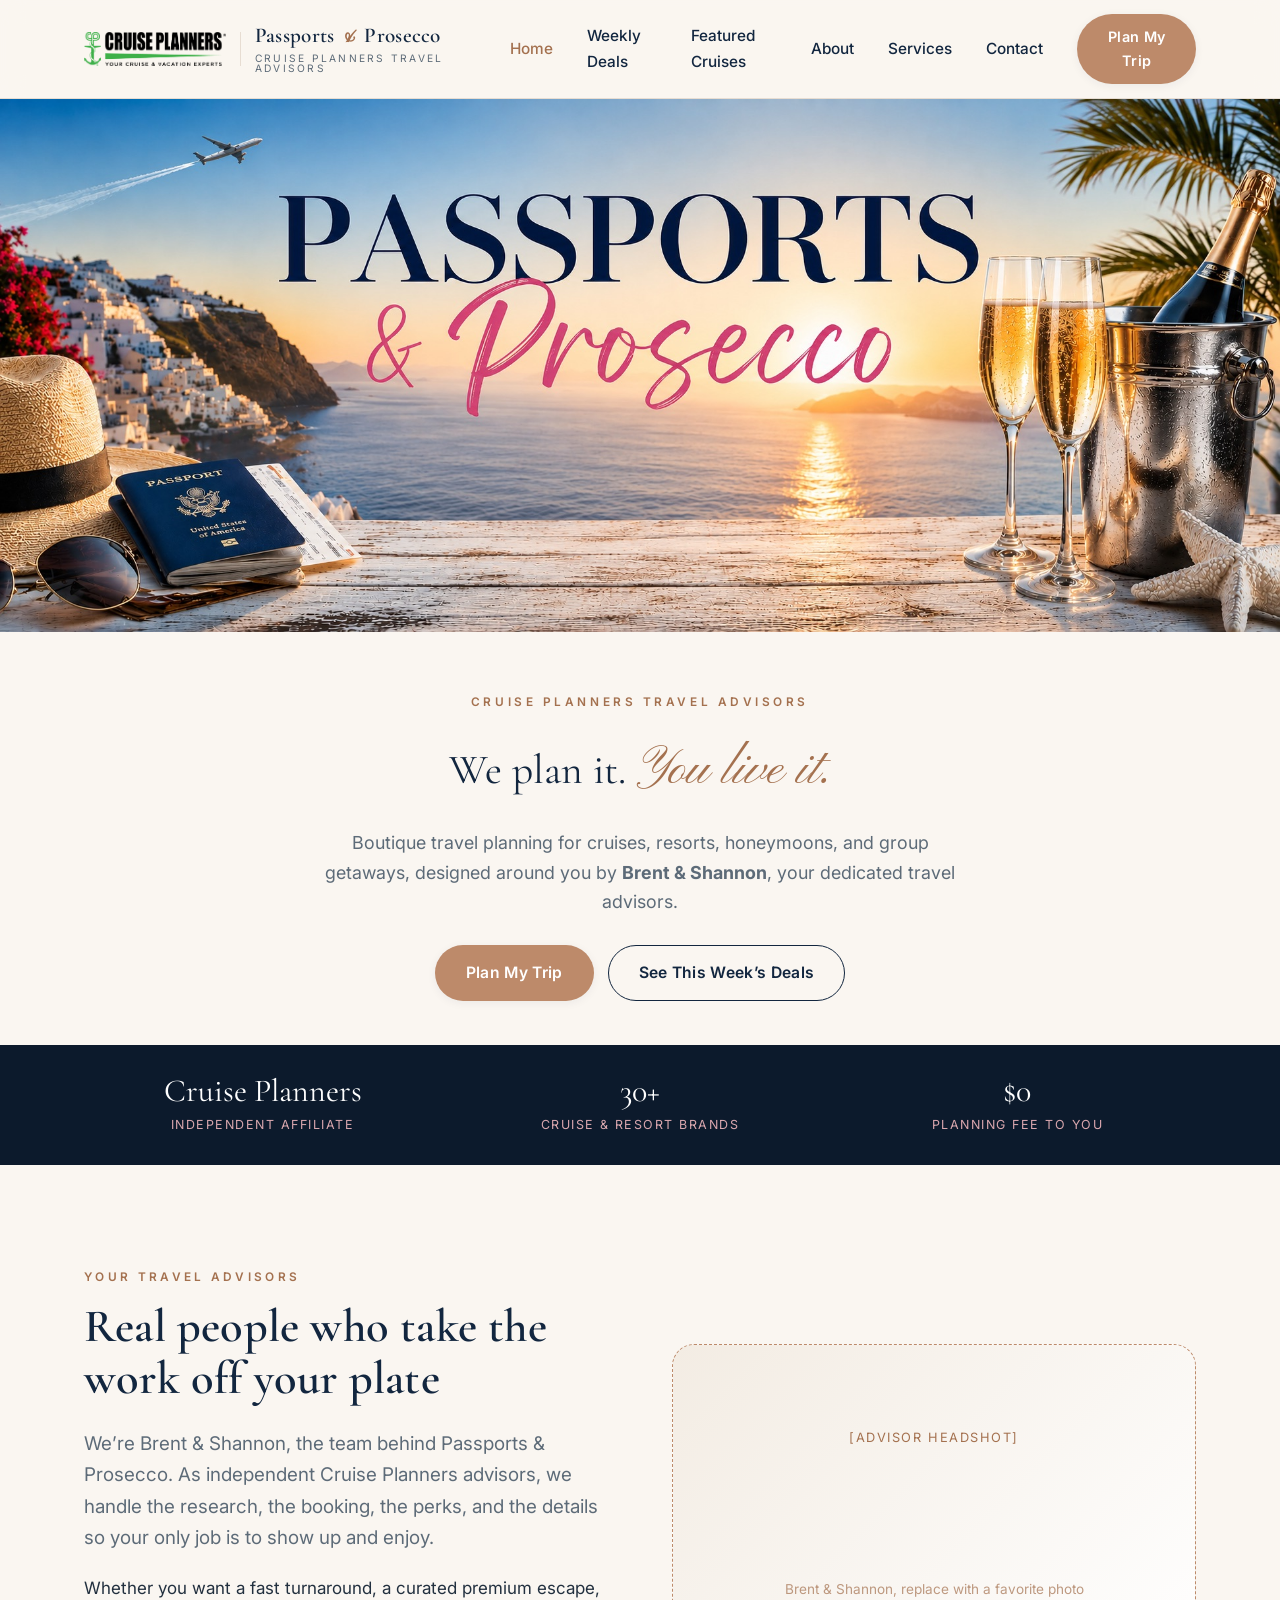
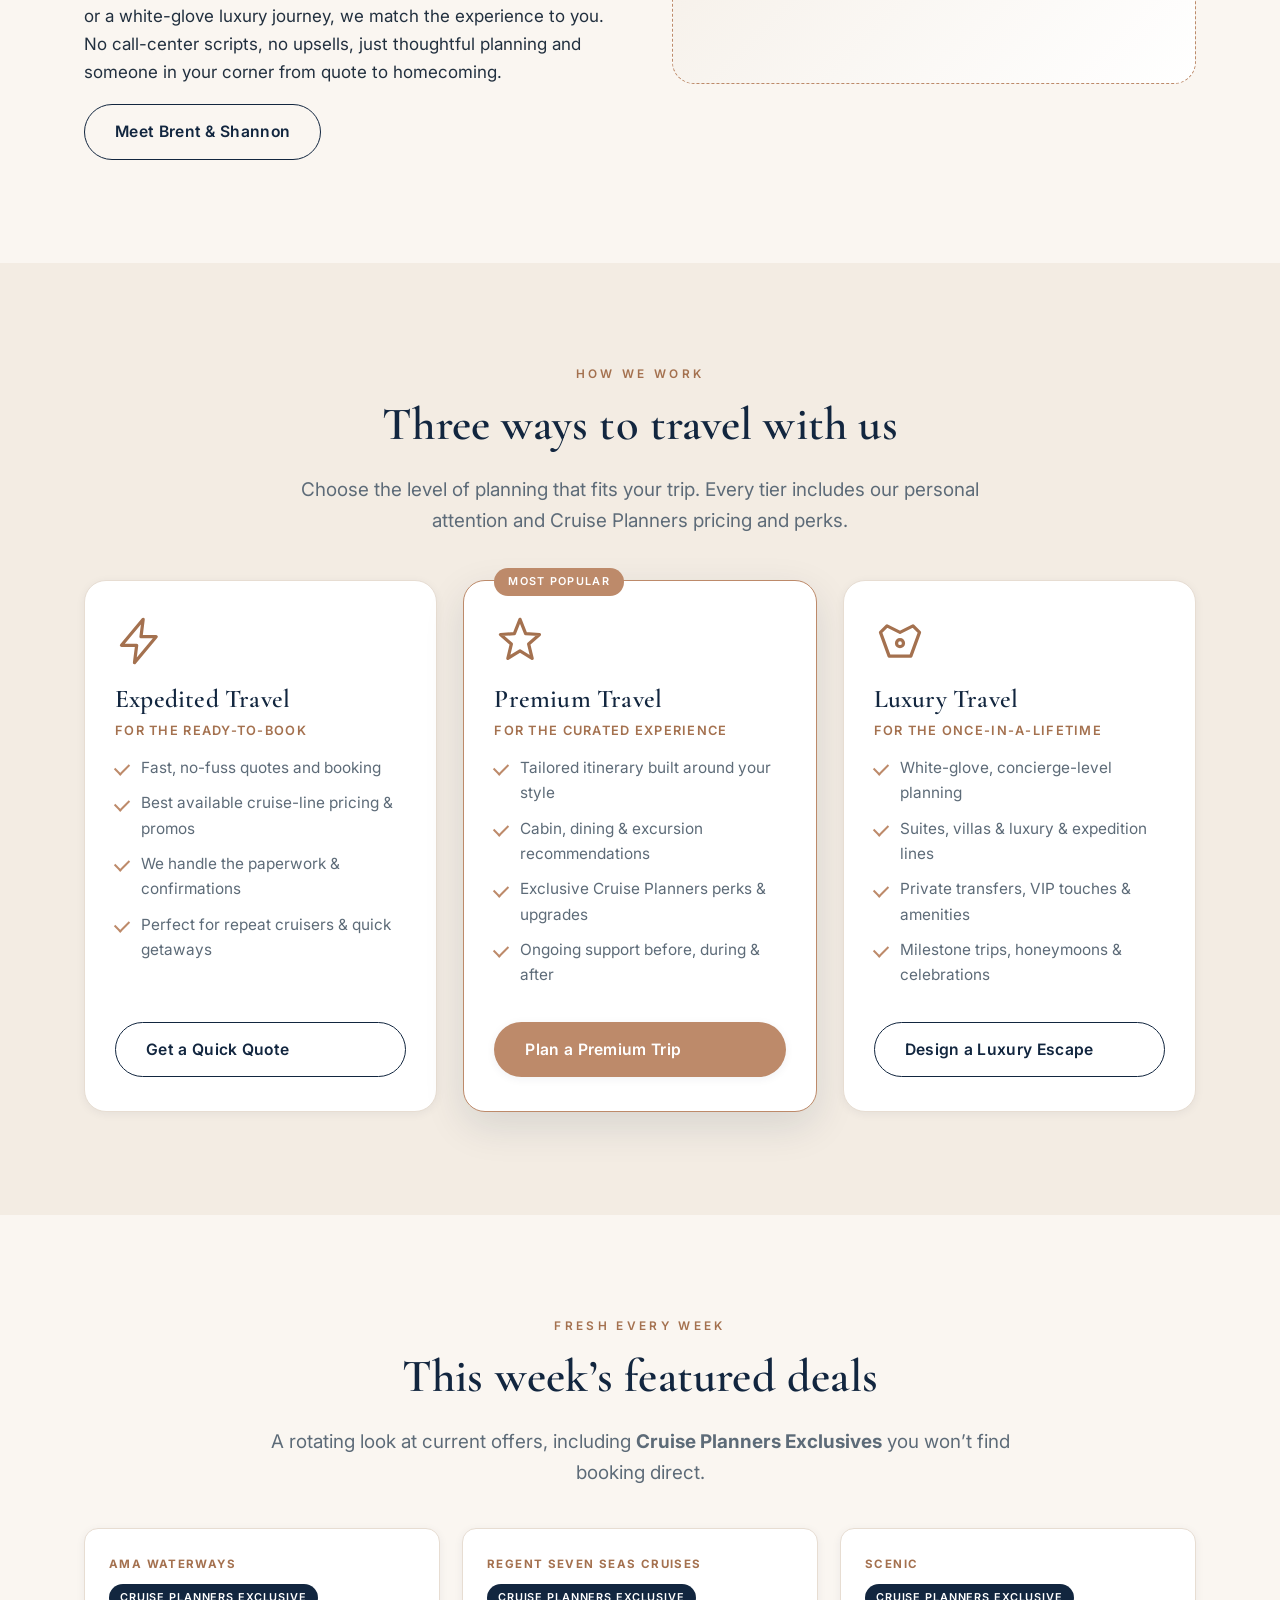
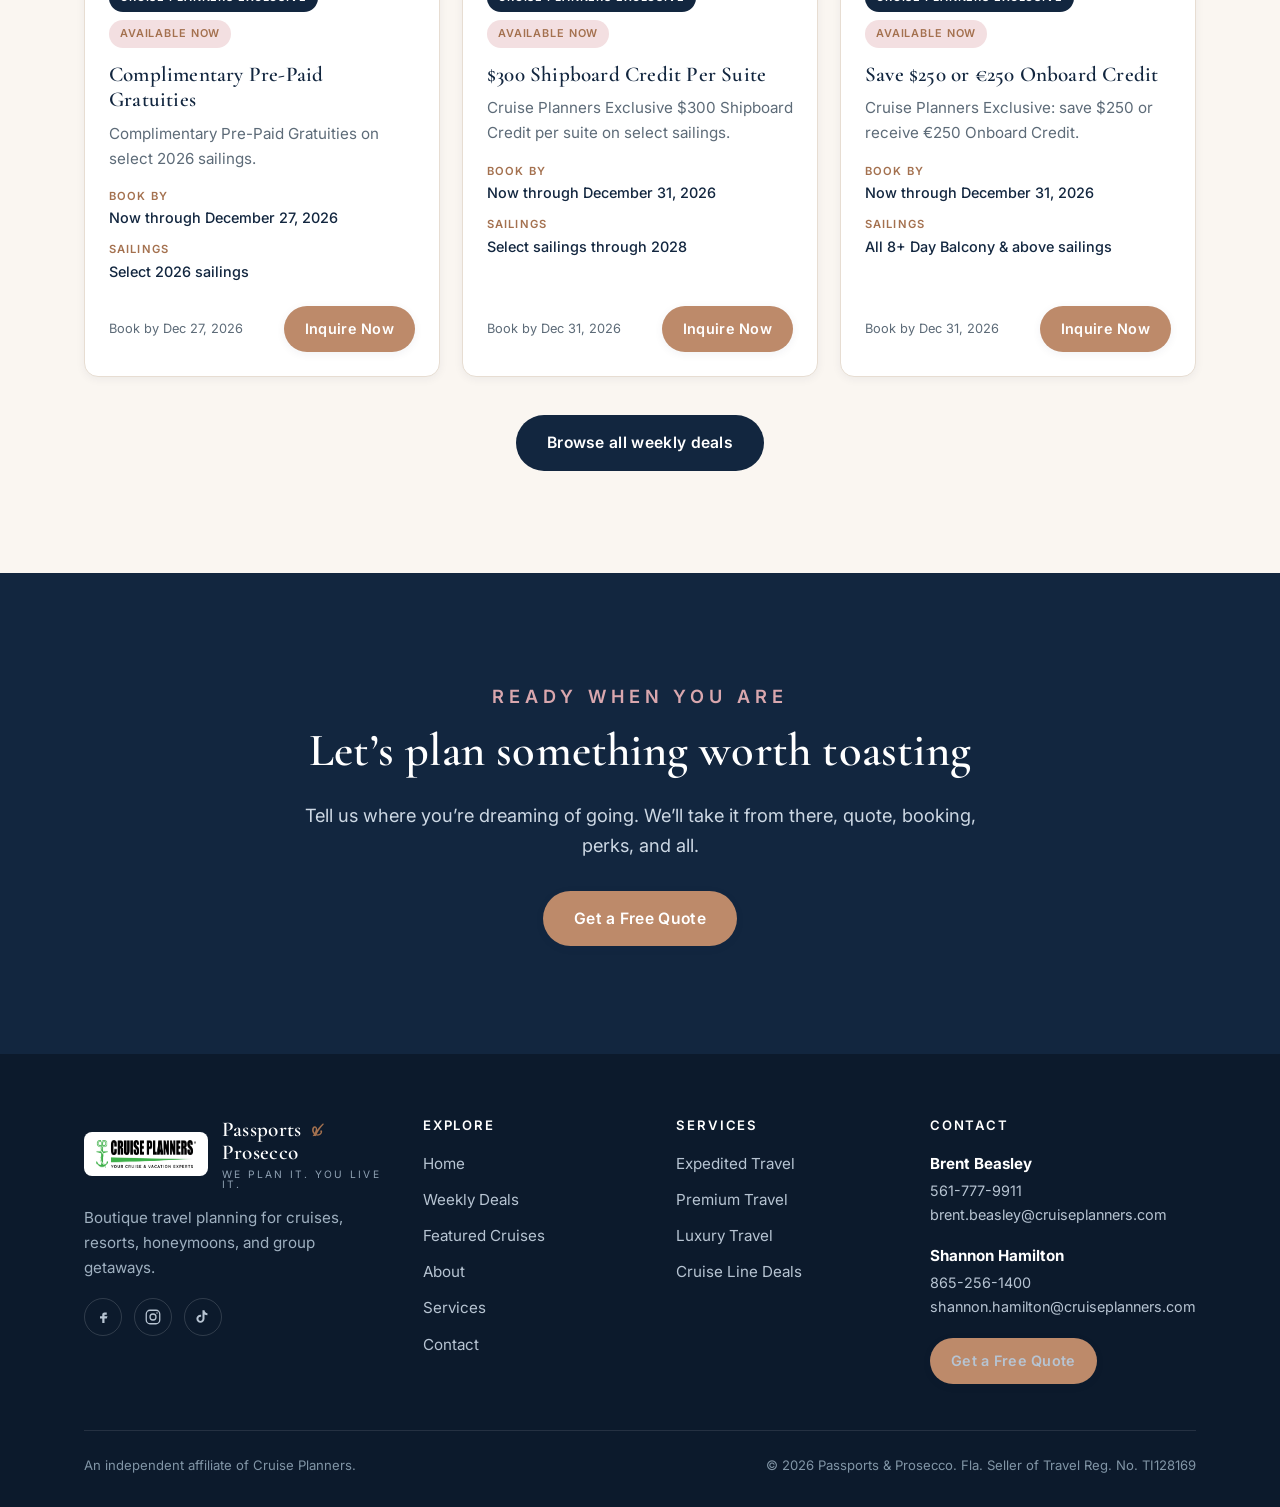
==== index.html @ d6f5b3fe "Add photos to featured cruise cards - Self-host a cruise image per card (assets/images/cruises/*.jpg" ====
<!DOCTYPE html>
<html lang="en">
<head>
  <meta charset="UTF-8" />
  <meta name="viewport" content="width=device-width, initial-scale=1.0" />
  <title>Passports &amp; Prosecco | Boutique Travel Advisors, We Plan It. You Live It.</title>
  <meta name="description" content="Passports & Prosecco is a boutique Cruise Planners travel advisory led by Brent & Shannon. Expedited, Premium, and Luxury cruise and resort planning. We plan it. You live it." />
  <link rel="canonical" href="https://www.passports-and-prosecco.com/" />

  <!-- Open Graph / Twitter -->
  <meta property="og:type" content="website" />
  <meta property="og:site_name" content="Passports & Prosecco" />
  <meta property="og:title" content="Passports & Prosecco, Boutique Travel Advisors" />
  <meta property="og:description" content="Expedited, Premium, and Luxury travel planning with Brent & Shannon. We plan it. You live it." />
  <meta property="og:image" content="https://www.passports-and-prosecco.com/assets/images/hero-banner.jpg" />
  <meta property="og:image:alt" content="Passports & Prosecco — coastal sunset with passport, sun hat, and prosecco" />
  <meta property="og:url" content="https://www.passports-and-prosecco.com/" />
  <meta name="twitter:card" content="summary_large_image" />
  <meta name="twitter:title" content="Passports & Prosecco, Boutique Travel Advisors" />
  <meta name="twitter:description" content="Expedited, Premium, and Luxury travel planning with Brent & Shannon. We plan it. You live it." />
  <meta name="theme-color" content="#12263f" />

  <link rel="icon" href="assets/images/favicon.svg" type="image/svg+xml" />
  <link rel="preconnect" href="https://fonts.googleapis.com" />
  <link rel="preconnect" href="https://fonts.gstatic.com" crossorigin />
  <link href="https://fonts.googleapis.com/css2?family=Cormorant+Garamond:ital,wght@0,500;0,600;1,500&family=Inter:wght@400;500;600;700&family=Pinyon+Script&display=swap" rel="stylesheet" />
  <link rel="stylesheet" href="assets/css/styles.css?v=8" />
</head>
<body>
<a class="skip-link" href="#main">Skip to content</a>

<!-- ===================== HEADER ===================== -->
<header class="site-header">
  <div class="site-header__inner">
    <a class="brand-lockup" href="index.html" aria-label="Passports and Prosecco, home">
      <img class="cp-logo" src="assets/images/cruise-planners-logo.png?v=8" alt="Cruise Planners, Your Cruise and Vacation Experts" />
      <span class="brand-lockup__name">
        <span class="primary">Passports <span class="amp">&amp;</span> Prosecco</span>
        <span class="sub">Cruise Planners Travel Advisors</span>
      </span>
    </a>
    <nav class="nav" id="primary-nav" aria-label="Primary">
      <a href="index.html">Home</a>
      <a href="deals.html">Weekly Deals</a>
      <a href="featured.html">Featured Cruises</a>
      <a href="about.html">About</a>
      <a href="services.html">Services</a>
      <a href="contact.html">Contact</a>
    </nav>
    <div class="header-cta">
      <a class="btn btn--primary btn--sm" data-cfg-href="booking" href="contact.html">Plan My Trip</a>
      <button class="nav-toggle" type="button" aria-label="Toggle menu" aria-expanded="false" aria-controls="primary-nav">
        <svg viewBox="0 0 24 24" fill="none" stroke="currentColor" stroke-width="2" aria-hidden="true"><path d="M3 6h18M3 12h18M3 18h18" stroke-linecap="round"/></svg>
      </button>
    </div>
  </div>
</header>

<main id="main">
<!-- ===================== HERO ===================== -->
<section class="hero-banner" aria-label="Passports &amp; Prosecco">
  <!-- Accessible, SEO-friendly heading (the wordmark is part of the banner image) -->
  <h1 class="sr-only">Passports &amp; Prosecco, boutique travel advisors. We plan it. You live it.</h1>
  <img class="hero-banner__img"
       src="assets/images/hero-banner.jpg"
       width="1942" height="809" fetchpriority="high"
       alt="Passports &amp; Prosecco: a coastal sunset over the sea with a U.S. passport, sun hat, sunglasses, and two glasses of prosecco on a table." />
</section>

<!-- Intro / CTA band directly under the banner -->
<section class="hero-intro">
  <div class="container hero-intro__inner">
    <span class="hero__kicker">Cruise Planners Travel Advisors</span>
    <p class="hero-intro__tagline">We plan it. <span class="script">You live it.</span></p>
    <p class="hero-intro__sub">Boutique travel planning for cruises, resorts, honeymoons, and group getaways, designed around you by <strong>Brent &amp; Shannon</strong>, your dedicated travel advisors.</p>
    <div class="hero__actions">
      <a class="btn btn--primary" data-cfg-href="booking" href="contact.html">Plan My Trip</a>
      <a class="btn btn--outline" href="deals.html">See This Week’s Deals</a>
    </div>
  </div>
</section>

<!-- ===================== TRUST BAR ===================== -->
<div class="trustbar">
  <div class="trustbar__grid">
    <div class="trustbar__stat"><div class="num">Cruise&nbsp;Planners</div><div class="label">Independent Affiliate</div></div>
    <div class="trustbar__stat"><div class="num">30+</div><div class="label">Cruise &amp; Resort Brands</div></div>
    <div class="trustbar__stat"><div class="num">$0</div><div class="label">Planning Fee to You</div></div>
  </div>
</div>

<!-- ===================== INTRO ===================== -->
<section class="section">
  <div class="container split">
    <div class="reveal">
      <p class="eyebrow">Your travel advisors</p>
      <h2>Real people who take the work off your plate</h2>
      <p class="lead">We’re Brent &amp; Shannon, the team behind Passports &amp; Prosecco. As independent Cruise Planners advisors, we handle the research, the booking, the perks, and the details so your only job is to show up and enjoy.</p>
      <p>Whether you want a fast turnaround, a curated premium escape, or a white-glove luxury journey, we match the experience to you. No call-center scripts, no upsells, just thoughtful planning and someone in your corner from quote to homecoming.</p>
      <a class="btn btn--outline" href="about.html">Meet Brent &amp; Shannon</a>
    </div>
    <div class="reveal media-placeholder">
      [ADVISOR HEADSHOT]
      <small>Brent &amp; Shannon, replace with a favorite photo</small>
    </div>
  </div>
</section>

<!-- ===================== SERVICE TIERS ===================== -->
<section class="section section--tint">
  <div class="container center" style="margin-bottom:44px">
    <p class="eyebrow">How we work</p>
    <h2>Three ways to travel with us</h2>
    <p class="lead">Choose the level of planning that fits your trip. Every tier includes our personal attention and Cruise Planners pricing and perks.</p>
  </div>
  <div class="container grid grid--3">
    <article class="card tier reveal">
      <div class="tier__icon" aria-hidden="true"><svg viewBox="0 0 24 24" fill="none" stroke="currentColor" stroke-width="1.5"><path d="M13 2 3 14h7l-1 8 10-12h-7l1-8Z" stroke-linejoin="round"/></svg></div>
      <h3>Expedited Travel</h3>
      <p class="tier__for">For the ready-to-book</p>
      <ul>
        <li>Fast, no-fuss quotes and booking</li>
        <li>Best available cruise-line pricing &amp; promos</li>
        <li>We handle the paperwork &amp; confirmations</li>
        <li>Perfect for repeat cruisers &amp; quick getaways</li>
      </ul>
      <a class="btn btn--outline" data-cfg-href="booking" href="contact.html">Get a Quick Quote</a>
    </article>

    <article class="card tier tier--featured reveal">
      <span class="tier__tag">Most popular</span>
      <div class="tier__icon" aria-hidden="true"><svg viewBox="0 0 24 24" fill="none" stroke="currentColor" stroke-width="1.5"><path d="M12 2l2.6 6.6L21 9l-5 4.4L17.6 20 12 16.6 6.4 20 8 13.4 3 9l6.4-.4L12 2Z" stroke-linejoin="round"/></svg></div>
      <h3>Premium Travel</h3>
      <p class="tier__for">For the curated experience</p>
      <ul>
        <li>Tailored itinerary built around your style</li>
        <li>Cabin, dining &amp; excursion recommendations</li>
        <li>Exclusive Cruise Planners perks &amp; upgrades</li>
        <li>Ongoing support before, during &amp; after</li>
      </ul>
      <a class="btn btn--primary" data-cfg-href="booking" href="contact.html">Plan a Premium Trip</a>
    </article>

    <article class="card tier reveal">
      <div class="tier__icon" aria-hidden="true"><svg viewBox="0 0 24 24" fill="none" stroke="currentColor" stroke-width="1.5"><path d="M3 8l3-3 6 3 6-3 3 3-4 11H7L3 8Z" stroke-linejoin="round"/><circle cx="12" cy="13" r="1.6"/></svg></div>
      <h3>Luxury Travel</h3>
      <p class="tier__for">For the once-in-a-lifetime</p>
      <ul>
        <li>White-glove, concierge-level planning</li>
        <li>Suites, villas &amp; luxury &amp; expedition lines</li>
        <li>Private transfers, VIP touches &amp; amenities</li>
        <li>Milestone trips, honeymoons &amp; celebrations</li>
      </ul>
      <a class="btn btn--outline" data-cfg-href="booking" href="contact.html">Design a Luxury Escape</a>
    </article>
  </div>
</section>

<!-- ===================== DEALS PREVIEW ===================== -->
<section class="section">
  <div class="container">
    <div class="center" style="margin-bottom:40px">
      <p class="eyebrow">Fresh every week</p>
      <h2>This week’s featured deals</h2>
      <p class="lead">A rotating look at current offers, including <strong>Cruise Planners Exclusives</strong> you won’t find booking direct.</p>
    </div>
    <div class="preview-grid reveal" data-deals-preview>
      <div class="deals-empty">Loading current deals…</div>
    </div>
    <div class="center" style="margin-top:38px">
      <a class="btn btn--navy" href="deals.html">Browse all weekly deals</a>
    </div>
  </div>
</section>

<!-- ===================== CTA BAND ===================== -->
<section class="section--navy cta-band">
  <div class="cta-band__inner">
    <p class="eyebrow">Ready when you are</p>
    <h2>Let’s plan something worth toasting</h2>
    <p>Tell us where you’re dreaming of going. We’ll take it from there, quote, booking, perks, and all.</p>
    <a class="btn btn--primary" data-cfg-href="booking" href="contact.html">Get a Free Quote</a>
  </div>
</section>
</main>

<!-- ===================== FOOTER ===================== -->
<footer class="site-footer">
  <div class="container">
    <div class="footer-grid">
      <div class="footer-brand">
        <div class="brand-lockup">
          <span class="cp-logo-chip"><img class="cp-logo" src="assets/images/cruise-planners-logo.png?v=8" alt="Cruise Planners" /></span>
          <span class="brand-lockup__name">
            <span class="primary">Passports <span class="amp">&amp;</span> Prosecco</span>
            <span class="sub">We plan it. You live it.</span>
          </span>
        </div>
        <p>Boutique travel planning for cruises, resorts, honeymoons, and group getaways.</p>
        <div class="footer-social">
          <a data-social="facebook" href="#" aria-label="Facebook"><svg viewBox="0 0 24 24" fill="currentColor" aria-hidden="true"><path d="M14 9h3V6h-3c-2 0-3 1.3-3 3v2H8v3h3v6h3v-6h3l1-3h-4V9.3c0-.2.2-.3.5-.3H14Z"/></svg></a>
          <a data-social="instagram" href="#" aria-label="Instagram"><svg viewBox="0 0 24 24" fill="none" stroke="currentColor" stroke-width="1.7" aria-hidden="true"><rect x="3" y="3" width="18" height="18" rx="5"/><circle cx="12" cy="12" r="4"/><circle cx="17.3" cy="6.7" r="1" fill="currentColor" stroke="none"/></svg></a>
          <a data-social="tiktok" href="#" aria-label="TikTok"><svg viewBox="0 0 24 24" fill="currentColor" aria-hidden="true"><path d="M14 3c.3 2.2 1.7 3.8 3.9 4v2.6c-1.4 0-2.7-.4-3.9-1.1v5.9c0 3-2.4 5.4-5.4 5.4S3.2 17.4 3.2 14.4 5.6 9 8.6 9c.3 0 .6 0 .9.1v2.7c-.3-.1-.6-.2-.9-.2-1.5 0-2.7 1.2-2.7 2.8s1.2 2.8 2.7 2.8 2.7-1.2 2.7-2.8V3H14Z"/></svg></a>
        </div>
      </div>
      <div>
        <h4>Explore</h4>
        <ul class="footer-links">
          <li><a href="index.html">Home</a></li>
          <li><a href="deals.html">Weekly Deals</a></li>
          <li><a href="featured.html">Featured Cruises</a></li>
          <li><a href="about.html">About</a></li>
          <li><a href="services.html">Services</a></li>
          <li><a href="contact.html">Contact</a></li>
        </ul>
      </div>
      <div>
        <h4>Services</h4>
        <ul class="footer-links">
          <li><a href="services.html">Expedited Travel</a></li>
          <li><a href="services.html">Premium Travel</a></li>
          <li><a href="services.html">Luxury Travel</a></li>
          <li><a href="deals.html">Cruise Line Deals</a></li>
        </ul>
      </div>
      <div>
        <h4>Contact</h4>
        <div class="footer-advisors" data-advisors></div>
        <a class="btn btn--primary btn--sm" data-cfg-href="booking" href="contact.html" style="margin-top:14px">Get a Free Quote</a>
      </div>
    </div>
    <div class="footer-disclosure">
      <p data-cfg="affiliation">An independent affiliate of Cruise Planners.</p>
      <p>© <span data-year>2026</span> Passports &amp; Prosecco. <span data-cfg="floridaSeller"></span></p>
    </div>
  </div>
</footer>

<script src="assets/js/config.js?v=8"></script>
<script src="assets/js/main.js?v=8"></script>
<script src="assets/js/deals.js?v=8"></script>
</body>
</html>
---- assets/css/styles.css ----
/* =====================================================================
   Passports & Prosecco: Global Stylesheet
   Palette: Navy + soft rose / rose-gold on warm ivory
   Type: Cormorant Garamond (headlines), Pinyon Script (accent),
         Inter (body)
   ===================================================================== */

:root {
  /* Brand palette */
  --navy: #12263f;
  --navy-deep: #0c1a2c;
  --navy-soft: #1d3a5c;
  --rose: #d9a7ae;
  --rose-soft: #f3dfe1;
  --rose-gold: #bd8a6a;
  --rose-gold-deep: #a4714f;
  --ivory: #faf6f1;
  --ivory-warm: #f3ece3;
  --cream-card: #ffffff;
  --ink: #22303f;
  --muted: #5d6b78;
  --line: #e7ddd2;
  --success: #2f6f52;
  --danger: #9a3b3b;

  /* Type */
  --serif: "Cormorant Garamond", Georgia, "Times New Roman", serif;
  --script: "Pinyon Script", "Cormorant Garamond", cursive;
  --sans: "Inter", -apple-system, BlinkMacSystemFont, "Segoe UI", Roboto, sans-serif;

  /* Layout */
  --maxw: 1160px;
  --radius: 14px;
  --radius-lg: 22px;
  --shadow-sm: 0 2px 10px rgba(18, 38, 63, 0.06);
  --shadow-md: 0 14px 40px rgba(18, 38, 63, 0.12);
  --shadow-lg: 0 24px 70px rgba(18, 38, 63, 0.18);
  --ease: cubic-bezier(0.22, 1, 0.36, 1);
}

/* ---------- Reset / base ---------- */
* { box-sizing: border-box; }
html { scroll-behavior: smooth; -webkit-text-size-adjust: 100%; }
body {
  margin: 0;
  font-family: var(--sans);
  color: var(--ink);
  background: var(--ivory);
  line-height: 1.65;
  font-size: 17px;
  -webkit-font-smoothing: antialiased;
}
img { max-width: 100%; display: block; }
a { color: var(--rose-gold-deep); text-decoration: none; transition: color .2s var(--ease); }
a:hover { color: var(--navy); }

h1, h2, h3, h4 {
  font-family: var(--serif);
  color: var(--navy);
  font-weight: 600;
  line-height: 1.12;
  margin: 0 0 .5em;
  letter-spacing: .2px;
}
h1 { font-size: clamp(2.4rem, 6vw, 4.1rem); }
h2 { font-size: clamp(1.9rem, 4vw, 2.9rem); }
h3 { font-size: clamp(1.3rem, 2.4vw, 1.6rem); }
p { margin: 0 0 1.1em; }

.container { width: 100%; max-width: var(--maxw); margin: 0 auto; padding: 0 24px; }
.section { padding: clamp(56px, 8vw, 104px) 0; }
.section--tint { background: var(--ivory-warm); }
.section--navy { background: var(--navy); color: #eaf0f6; }
.section--navy h1, .section--navy h2, .section--navy h3 { color: #fff; }

.eyebrow {
  font-family: var(--sans);
  text-transform: uppercase;
  letter-spacing: .28em;
  font-size: .74rem;
  font-weight: 600;
  color: var(--rose-gold-deep);
  margin: 0 0 14px;
}
.section--navy .eyebrow { color: var(--rose); }
.lead { font-size: 1.18rem; color: var(--muted); max-width: 62ch; }
.section--navy .lead { color: #c7d3e0; }
.center { text-align: center; }
.center .lead { margin-left: auto; margin-right: auto; }

/* Script accent used for "& Prosecco" style flourishes */
.script { font-family: var(--script); font-weight: 400; }

/* ---------- Buttons ---------- */
.btn {
  display: inline-flex;
  align-items: center;
  gap: .5em;
  font-family: var(--sans);
  font-weight: 600;
  font-size: .98rem;
  letter-spacing: .02em;
  padding: 14px 30px;
  border-radius: 999px;
  border: 1.5px solid transparent;
  cursor: pointer;
  transition: transform .25s var(--ease), box-shadow .25s var(--ease), background .25s var(--ease), color .25s var(--ease);
  text-align: center;
}
.btn:hover { transform: translateY(-2px); }
.btn--primary { background: var(--rose-gold); color: #fff; box-shadow: var(--shadow-sm); }
.btn--primary:hover { background: var(--rose-gold-deep); color: #fff; box-shadow: var(--shadow-md); }
.btn--navy { background: var(--navy); color: #fff; }
.btn--navy:hover { background: var(--navy-deep); color: #fff; }
.btn--ghost { background: transparent; border-color: rgba(255,255,255,.6); color: #fff; }
.btn--ghost:hover { background: rgba(255,255,255,.12); color: #fff; }
.btn--outline { background: transparent; border-color: var(--navy); color: var(--navy); }
.btn--outline:hover { background: var(--navy); color: #fff; }
.btn--sm { padding: 10px 20px; font-size: .9rem; }

/* ---------- Header ---------- */
.site-header {
  position: sticky; top: 0; z-index: 50;
  background: rgba(250, 246, 241, 0.88);
  backdrop-filter: saturate(150%) blur(12px);
  border-bottom: 1px solid var(--line);
}
.site-header__inner {
  display: flex; align-items: center; justify-content: space-between;
  gap: 20px; padding: 14px 24px; max-width: var(--maxw); margin: 0 auto;
}
.brand-lockup { display: flex; align-items: center; gap: 14px; }
.brand-lockup__logo {
  display: grid; place-items: center;
  min-width: 74px; height: 44px; padding: 0 10px;
  border: 1px dashed var(--rose-gold); border-radius: 8px;
  font-size: .58rem; letter-spacing: .08em; text-transform: uppercase;
  color: var(--rose-gold-deep); text-align: center; line-height: 1.1;
  background: #fff;
}
/* Cruise Planners logo */
.cp-logo { height: 34px; width: auto; display: block; }
.cp-logo--lg { height: 46px; margin-bottom: 14px; }
.brand-lockup { padding-right: 2px; }
.brand-lockup .cp-logo { border-right: 1px solid var(--line); padding-right: 14px; }
.cp-logo-chip { display: inline-block; background: #fff; border-radius: 8px; padding: 8px 12px; line-height: 0; }
.site-footer .cp-logo { height: 28px; }
.footer-brand .brand-lockup .cp-logo { border-right: 0; padding-right: 0; }
.brand-lockup__name { display: flex; flex-direction: column; line-height: 1; }
.brand-lockup__name .primary {
  font-family: var(--serif); font-size: 1.32rem; font-weight: 600; color: var(--navy);
  letter-spacing: .3px;
}
.brand-lockup__name .primary .amp { font-family: var(--script); font-size: 1.5rem; color: var(--rose-gold-deep); }
.brand-lockup__name .sub { font-size: .64rem; letter-spacing: .22em; text-transform: uppercase; color: var(--muted); margin-top: 5px; }

.nav { display: flex; align-items: center; gap: 6px; }
.nav a {
  font-weight: 500; color: var(--navy); padding: 8px 14px; border-radius: 8px;
  font-size: .96rem;
}
.nav a:hover { background: var(--ivory-warm); color: var(--navy); }
.nav a.is-active { color: var(--rose-gold-deep); }
.header-cta { display: flex; align-items: center; gap: 16px; }
.header-phone { font-weight: 600; color: var(--navy); font-size: .92rem; white-space: nowrap; }
.header-phone span { display: block; font-size: .66rem; letter-spacing: .16em; text-transform: uppercase; color: var(--muted); font-weight: 500; }

.nav-toggle {
  display: none; background: none; border: none; cursor: pointer; padding: 8px;
  color: var(--navy);
}
.nav-toggle svg { width: 26px; height: 26px; }

/* ---------- Hero (brand banner image) ---------- */
.hero-banner { background: var(--navy-deep); line-height: 0; }
.hero-banner__img { width: 100%; height: auto; display: block; }

.hero-intro { background: var(--ivory); text-align: center; padding: clamp(34px, 5vw, 54px) 0 clamp(30px, 4vw, 44px); }
.hero-intro__inner { max-width: 780px; }
.hero__kicker {
  display: inline-block; text-transform: uppercase; letter-spacing: .3em; font-size: .74rem;
  font-weight: 600; color: var(--rose-gold-deep); margin-bottom: 16px;
}
.hero-intro__tagline { font-family: var(--serif); font-size: clamp(1.7rem, 4vw, 2.6rem); color: var(--navy); margin: 0 0 14px; }
.hero-intro__tagline .script { color: var(--rose-gold-deep); font-size: 1.25em; }
.hero-intro__sub { font-size: 1.12rem; color: var(--muted); max-width: 60ch; margin: 0 auto 28px; }
.hero__actions { display: flex; flex-wrap: wrap; gap: 14px; justify-content: center; }

/* ---------- Trust bar ---------- */
.trustbar { background: var(--navy-deep); color: #cdd8e4; }
.trustbar__grid {
  display: grid; grid-template-columns: repeat(3, 1fr); gap: 20px;
  max-width: var(--maxw); margin: 0 auto; padding: 30px 24px; text-align: center;
}
.trustbar__stat .num { font-family: var(--serif); font-size: 2rem; color: #fff; line-height: 1; }
.trustbar__stat .label { font-size: .78rem; letter-spacing: .12em; text-transform: uppercase; color: var(--rose); margin-top: 8px; }

/* ---------- Generic grids ---------- */
.grid { display: grid; gap: 26px; }
.grid--3 { grid-template-columns: repeat(3, 1fr); }
.grid--2 { grid-template-columns: repeat(2, 1fr); }

/* ---------- Cards ---------- */
.card {
  background: var(--cream-card); border: 1px solid var(--line); border-radius: var(--radius-lg);
  padding: 34px 30px; box-shadow: var(--shadow-sm); transition: transform .3s var(--ease), box-shadow .3s var(--ease);
}
.card:hover { transform: translateY(-4px); box-shadow: var(--shadow-md); }

/* ---------- Service tiers ---------- */
.tier { position: relative; display: flex; flex-direction: column; }
.tier__icon { width: 52px; height: 52px; margin-bottom: 18px; color: var(--rose-gold-deep); }
.tier__icon svg { width: 100%; height: 100%; }
.tier h3 { margin-bottom: 6px; }
.tier__for { font-size: .8rem; letter-spacing: .1em; text-transform: uppercase; color: var(--rose-gold-deep); margin-bottom: 14px; font-weight: 600; }
.tier ul { list-style: none; padding: 0; margin: 0 0 24px; }
.tier li { position: relative; padding-left: 26px; margin-bottom: 10px; color: var(--muted); font-size: .96rem; }
.tier li::before {
  content: ""; position: absolute; left: 0; top: .55em; width: 12px; height: 7px;
  border-left: 2px solid var(--rose-gold); border-bottom: 2px solid var(--rose-gold);
  transform: rotate(-45deg);
}
.tier--featured { border-color: var(--rose-gold); box-shadow: var(--shadow-md); }
.tier__tag {
  position: absolute; top: -13px; left: 30px; background: var(--rose-gold); color: #fff;
  font-size: .68rem; letter-spacing: .12em; text-transform: uppercase; font-weight: 600;
  padding: 5px 14px; border-radius: 999px;
}
.tier .btn { margin-top: auto; }

/* ---------- Split / intro ---------- */
.split { display: grid; grid-template-columns: 1fr 1fr; gap: clamp(30px, 5vw, 64px); align-items: center; }
.media-placeholder {
  border-radius: var(--radius-lg); border: 1px dashed var(--rose-gold);
  background: linear-gradient(135deg, var(--ivory-warm), #fff);
  display: grid; place-items: center; min-height: 340px; color: var(--rose-gold-deep);
  text-align: center; font-size: .8rem; letter-spacing: .12em; text-transform: uppercase; padding: 20px;
}
.media-placeholder small { display: block; margin-top: 6px; opacity: .7; letter-spacing: normal; text-transform: none; font-size: .85rem; }

/* ---------- Deals ---------- */
.deal-controls { display: flex; flex-wrap: wrap; gap: 10px; align-items: center; margin-bottom: 8px; }
.chip {
  font-family: var(--sans); font-size: .9rem; font-weight: 500; padding: 9px 18px; border-radius: 999px;
  border: 1px solid var(--line); background: #fff; color: var(--navy); cursor: pointer;
  transition: all .2s var(--ease);
}
.chip:hover { border-color: var(--rose-gold); }
.chip.is-active { background: var(--navy); color: #fff; border-color: var(--navy); }
.deal-controls__spacer { flex: 1; }
.deal-sort { display: flex; align-items: center; gap: 8px; font-size: .88rem; color: var(--muted); }
.deal-sort select { font-family: var(--sans); padding: 8px 12px; border-radius: 8px; border: 1px solid var(--line); background: #fff; color: var(--navy); }

.brand-block { margin-top: 46px; }
.brand-block__head { display: flex; align-items: center; gap: 16px; margin-bottom: 22px; padding-bottom: 14px; border-bottom: 1px solid var(--line); }
.brand-logo {
  min-width: 90px; height: 52px; border: 1px dashed var(--rose-gold); border-radius: 8px; background: #fff;
  display: grid; place-items: center; font-size: .56rem; letter-spacing: .06em; text-transform: uppercase;
  color: var(--rose-gold-deep); text-align: center; padding: 4px 8px; line-height: 1.1;
}
.brand-logo-img { height: 52px; width: auto; max-width: 180px; object-fit: contain; display: block; }
.brand-block__head h3 { margin: 0; }
/* Styled text wordmark shown until a real logo image is dropped in */
.brand-wordmark { margin: 0; font-family: var(--serif); font-size: clamp(1.3rem, 2.4vw, 1.7rem); font-weight: 600; color: var(--navy); letter-spacing: .015em; line-height: 1.12; }
.brand-wordmark.has-logo { line-height: 0; }
.brand-block__count { margin-left: auto; font-size: .82rem; color: var(--muted); }

.deals-grid { display: grid; grid-template-columns: repeat(auto-fill, minmax(320px, 1fr)); gap: 24px; }
.deal-card {
  background: var(--cream-card); border: 1px solid var(--line); border-radius: var(--radius);
  padding: 26px 24px 24px; box-shadow: var(--shadow-sm); display: flex; flex-direction: column;
  position: relative; transition: transform .3s var(--ease), box-shadow .3s var(--ease);
}
.deal-card:hover { transform: translateY(-4px); box-shadow: var(--shadow-md); }
.deal-card.is-expired { opacity: .72; }
.deal-card__brand { font-size: .72rem; font-weight: 700; letter-spacing: .12em; text-transform: uppercase; color: var(--rose-gold-deep); margin: 0 0 10px; }
/* Featured cruise cards with a photo header */
.deal-card--photo { padding: 0; overflow: hidden; }
.deal-card__photo { position: relative; aspect-ratio: 16 / 10; background: var(--ivory-warm); }
.deal-card__photo img { width: 100%; height: 100%; object-fit: cover; display: block; }
.deal-card__photo .badge { position: absolute; left: 14px; bottom: 12px; box-shadow: 0 2px 8px rgba(18,38,63,.28); }
.deal-card--photo .deal-card__body { padding: 20px 24px 24px; display: flex; flex-direction: column; flex: 1; }
.deal-card--photo h4 { margin-top: 0; }
.deal-card__badges { display: flex; flex-wrap: wrap; gap: 8px; margin-bottom: 14px; }
.badge {
  font-size: .68rem; font-weight: 600; letter-spacing: .08em; text-transform: uppercase;
  padding: 5px 11px; border-radius: 999px;
}
.badge--exclusive { background: var(--navy); color: #fff; }
.badge--signature { background: var(--rose-gold); color: #fff; }
.badge--expired { background: #f3e3e3; color: var(--danger); }
.badge--live { background: var(--rose-soft); color: var(--rose-gold-deep); }
.deal-card h4 { font-family: var(--serif); font-size: 1.32rem; color: var(--navy); margin: 0 0 8px; line-height: 1.2; }
.deal-card__desc { color: var(--muted); font-size: .95rem; margin-bottom: 16px; }
.deal-card__meta { display: flex; flex-direction: column; gap: 12px; margin-bottom: 18px; font-size: .9rem; }
.deal-card__meta .row { display: flex; flex-direction: column; gap: 3px; }
.deal-card__meta .k { color: var(--rose-gold-deep); font-size: .7rem; letter-spacing: .1em; text-transform: uppercase; font-weight: 600; }
.deal-card__meta .v { color: var(--navy); font-weight: 500; line-height: 1.4; }
.deal-card__price { font-family: var(--serif); font-size: 1.5rem; color: var(--navy); }
.deal-card__discount { color: var(--rose-gold-deep); font-weight: 600; font-size: .92rem; }
.deal-card__foot { margin-top: auto; display: flex; align-items: center; justify-content: space-between; gap: 12px; padding-top: 6px; }
.deal-card__valid { font-size: .8rem; color: var(--muted); }
.deal-card__valid.is-expired { color: var(--danger); font-weight: 600; }

.deals-empty { text-align: center; padding: 60px 20px; color: var(--muted); }
.deals-updated { font-size: .86rem; color: var(--muted); margin-top: 6px; }

/* ---------- Deal preview (home) ---------- */
.preview-grid { display: grid; grid-template-columns: repeat(3, 1fr); gap: 22px; }

/* ---------- Testimonials ---------- */
.quote-card { background: #fff; border-radius: var(--radius-lg); padding: 34px 30px; border: 1px solid var(--line); box-shadow: var(--shadow-sm); }
.quote-card p { font-family: var(--serif); font-style: italic; font-size: 1.22rem; color: var(--navy); line-height: 1.45; }
.quote-card .who { font-family: var(--sans); font-style: normal; font-weight: 600; font-size: .9rem; color: var(--rose-gold-deep); margin: 0; }
.stars { color: var(--rose-gold); letter-spacing: 2px; margin-bottom: 14px; }

/* ---------- CTA band ---------- */
.cta-band { position: relative; overflow: hidden; text-align: center; }
.cta-band__inner { position: relative; z-index: 2; max-width: 720px; margin: 0 auto; padding: clamp(60px, 9vw, 108px) 24px; }
.cta-band h2 { color: #fff; }
.cta-band p { color: #cdd8e4; font-size: 1.14rem; }
.cta-band .btn { margin-top: 10px; }

/* ---------- Forms ---------- */
.form { display: grid; gap: 18px; }
.form .row2 { display: grid; grid-template-columns: 1fr 1fr; gap: 18px; }
.field { display: flex; flex-direction: column; gap: 7px; }
.field label { font-size: .86rem; font-weight: 600; color: var(--navy); }
.field label .req { color: var(--danger); }
.field input, .field select, .field textarea {
  font-family: var(--sans); font-size: 1rem; padding: 13px 15px; border-radius: 10px;
  border: 1px solid var(--line); background: #fff; color: var(--ink); transition: border-color .2s var(--ease), box-shadow .2s var(--ease);
}
.field input:focus, .field select:focus, .field textarea:focus {
  outline: none; border-color: var(--rose-gold); box-shadow: 0 0 0 3px var(--rose-soft);
}
.field textarea { resize: vertical; min-height: 130px; }
.form__note { font-size: .84rem; color: var(--muted); }
.form-success { background: var(--rose-soft); border: 1px solid var(--rose); color: var(--navy); padding: 16px 18px; border-radius: 10px; display: none; }

/* ---------- Info list (contact) ---------- */
.info-list { list-style: none; padding: 0; margin: 0; display: grid; gap: 20px; }
.info-list li { display: flex; gap: 14px; align-items: flex-start; }
.info-list .ic { color: var(--rose-gold-deep); width: 24px; height: 24px; flex: none; margin-top: 3px; }
.info-list .ic svg { width: 100%; height: 100%; }
.info-list .k { font-size: .76rem; text-transform: uppercase; letter-spacing: .12em; color: var(--muted); }
.info-list .v { font-weight: 600; color: var(--navy); }

/* Advisor contact blocks (contact card + footer) */
.advisors-list { display: grid; gap: 20px; margin: 20px 0 6px; }
.advisor__name { font-weight: 700; color: var(--navy); margin: 0 0 3px; font-size: 1.02rem; }
.advisor__link { display: block; font-size: .95rem; color: var(--rose-gold-deep); }
.advisor__link:hover { color: var(--navy); }
.footer-advisors { display: grid; gap: 16px; margin-bottom: 6px; }
.footer-advisors .advisor__name { color: #fff; font-size: .95rem; }
.footer-advisors .advisor__link { color: #b7c4d2; font-size: .9rem; }
.footer-advisors .advisor__link:hover { color: var(--rose); }

/* ---------- Page header ---------- */
.page-hero { background: var(--navy); color: #fff; padding: clamp(60px, 9vw, 110px) 0 clamp(48px, 7vw, 84px); }
.page-hero h1 { color: #fff; margin-bottom: .25em; }
.page-hero .lead { color: #c7d3e0; }
.page-hero .script { color: var(--rose); }

/* ---------- Footer ---------- */
.site-footer { background: var(--navy-deep); color: #b7c4d2; padding: 64px 0 30px; font-size: .95rem; }
.footer-grid { display: grid; grid-template-columns: 1.4fr 1fr 1fr 1.2fr; gap: 40px; }
.site-footer h4 { color: #fff; font-family: var(--sans); font-size: .82rem; text-transform: uppercase; letter-spacing: .14em; margin-bottom: 18px; }
.site-footer a { color: #b7c4d2; }
.site-footer a:hover { color: var(--rose); }
.footer-links { list-style: none; padding: 0; margin: 0; display: grid; gap: 11px; }
.footer-brand .brand-lockup__name .primary { color: #fff; }
.footer-brand .brand-lockup__name .sub { color: #8fa1b3; }
.footer-brand .brand-lockup__logo { background: transparent; color: var(--rose); border-color: rgba(217,167,174,.5); }
.footer-brand p { color: #9fb0c0; max-width: 34ch; margin-top: 16px; }
.footer-social { display: flex; gap: 12px; margin-top: 18px; }
.footer-social a { width: 38px; height: 38px; border: 1px solid rgba(255,255,255,.15); border-radius: 50%; display: grid; place-items: center; }
.footer-social a:hover { border-color: var(--rose); }
.footer-social svg { width: 18px; height: 18px; }
.footer-disclosure { border-top: 1px solid rgba(255,255,255,.1); margin-top: 46px; padding-top: 24px; font-size: .82rem; color: #8195a6; display: flex; flex-wrap: wrap; gap: 12px; justify-content: space-between; }
.footer-disclosure p { margin: 0; max-width: 70ch; }

/* ---------- Reveal on scroll ---------- */
.reveal { opacity: 0; transform: translateY(22px); transition: opacity .7s var(--ease), transform .7s var(--ease); }
.reveal.is-visible { opacity: 1; transform: none; }

/* ---------- Responsive ---------- */
@media (max-width: 960px) {
  .grid--3, .preview-grid { grid-template-columns: 1fr 1fr; }
  .footer-grid { grid-template-columns: 1fr 1fr; gap: 32px; }
  .trustbar__grid { grid-template-columns: 1fr 1fr; gap: 26px; }
}
@media (max-width: 820px) {
  .nav, .header-phone { display: none; }
  .nav-toggle { display: inline-flex; }
  .site-header.nav-open .nav {
    display: flex; position: absolute; top: 100%; left: 0; right: 0; flex-direction: column;
    background: var(--ivory); border-bottom: 1px solid var(--line); padding: 14px 24px 22px; gap: 4px;
    box-shadow: var(--shadow-md);
  }
  .site-header.nav-open .nav a { padding: 12px 10px; }
  .split, .grid--2, .form .row2 { grid-template-columns: 1fr; }
  .split .media-placeholder { order: -1; }
}
@media (max-width: 620px) {
  .grid--3, .preview-grid { grid-template-columns: 1fr; }
  .footer-grid { grid-template-columns: 1fr; }
  .brand-lockup__name .sub { display: none; }
  .hero__badge { display: none; }
  body { font-size: 16px; }
  .cp-logo { height: 26px; }
  .brand-lockup .cp-logo { padding-right: 10px; }
  .brand-lockup__name .primary { font-size: 1.15rem; }
}

@media (prefers-reduced-motion: reduce) {
  * { scroll-behavior: auto !important; }
  .reveal { opacity: 1 !important; transform: none !important; transition: none; }
  .btn:hover, .card:hover, .deal-card:hover { transform: none; }
}

/* Focus visibility for accessibility */
a:focus-visible, button:focus-visible, input:focus-visible, select:focus-visible, textarea:focus-visible {
  outline: 3px solid var(--rose-gold); outline-offset: 2px; border-radius: 4px;
}
.skip-link {
  position: absolute; left: -999px; top: 8px; background: var(--navy); color: #fff;
  padding: 10px 18px; border-radius: 8px; z-index: 100;
}
.skip-link:focus { left: 12px; color: #fff; }

/* Visually hidden but available to screen readers & SEO */
.sr-only {
  position: absolute; width: 1px; height: 1px; padding: 0; margin: -1px;
  overflow: hidden; clip: rect(0, 0, 0, 0); white-space: nowrap; border: 0;
}
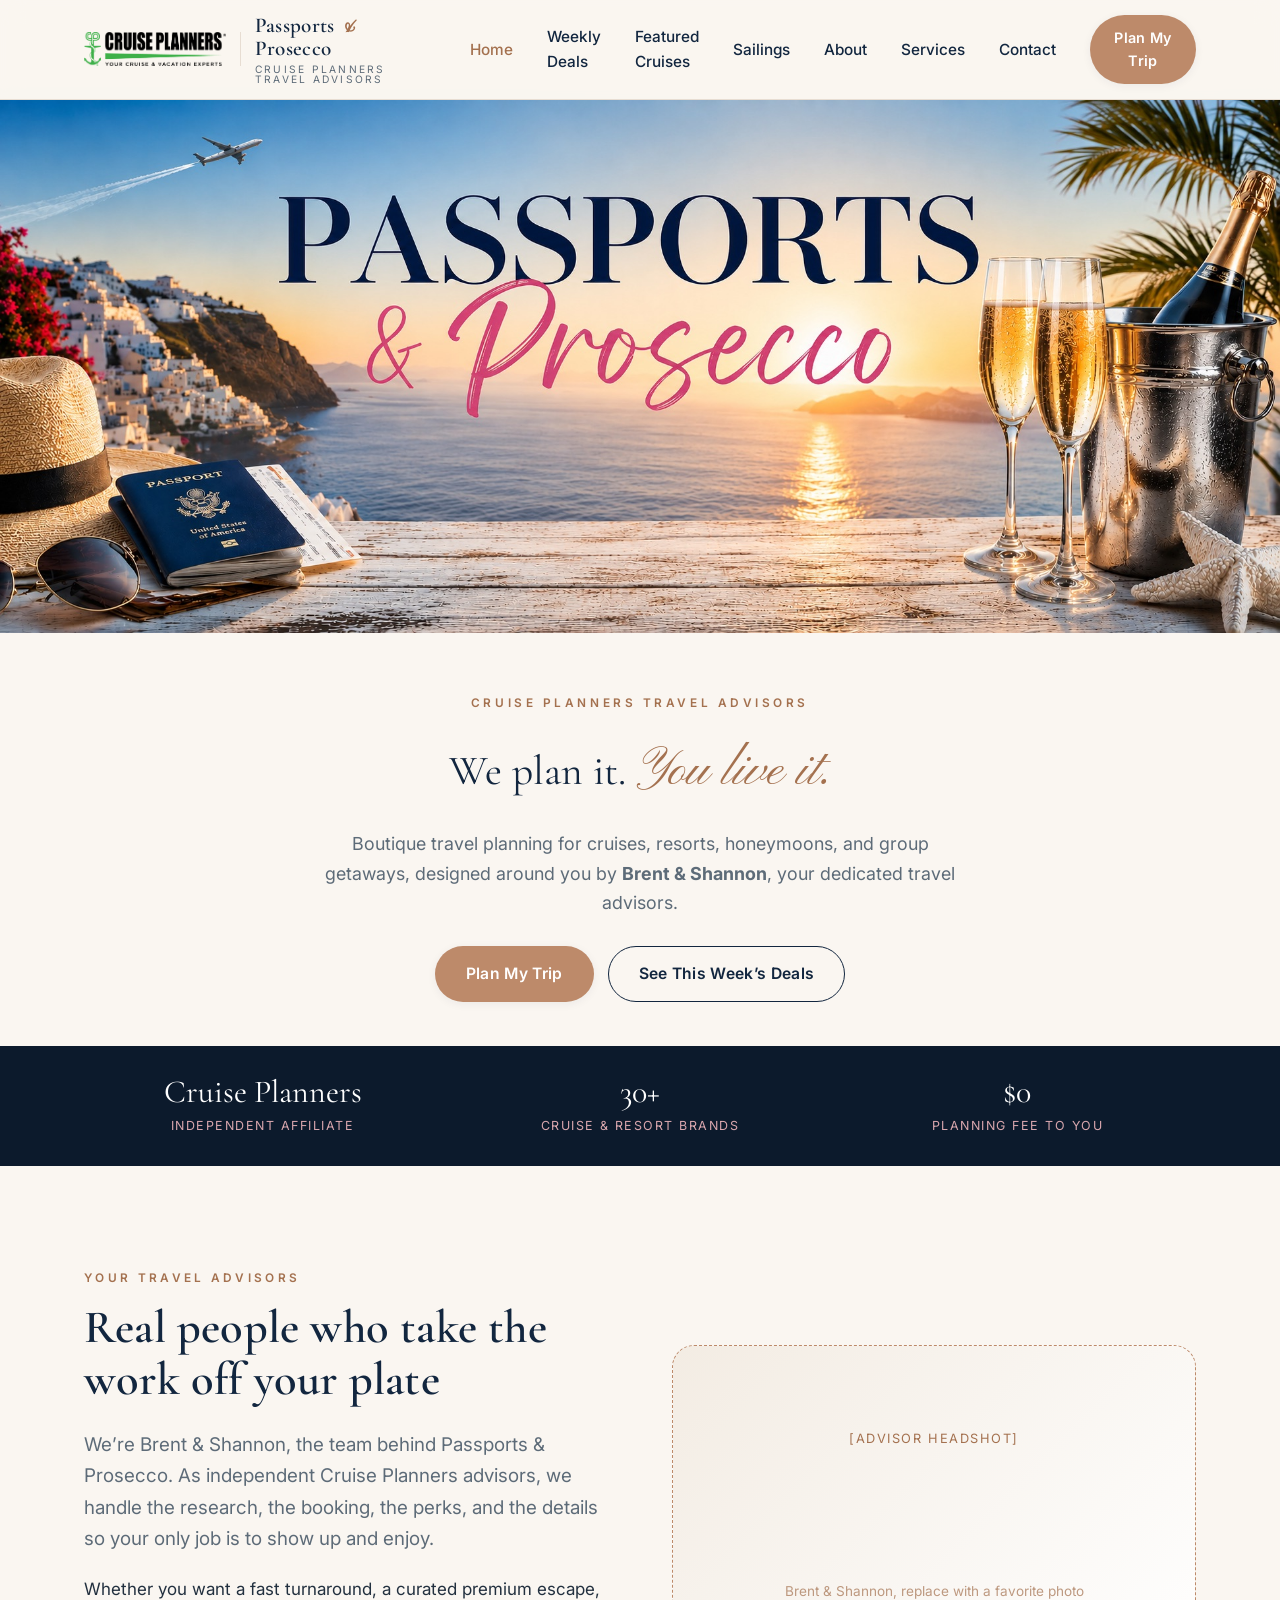
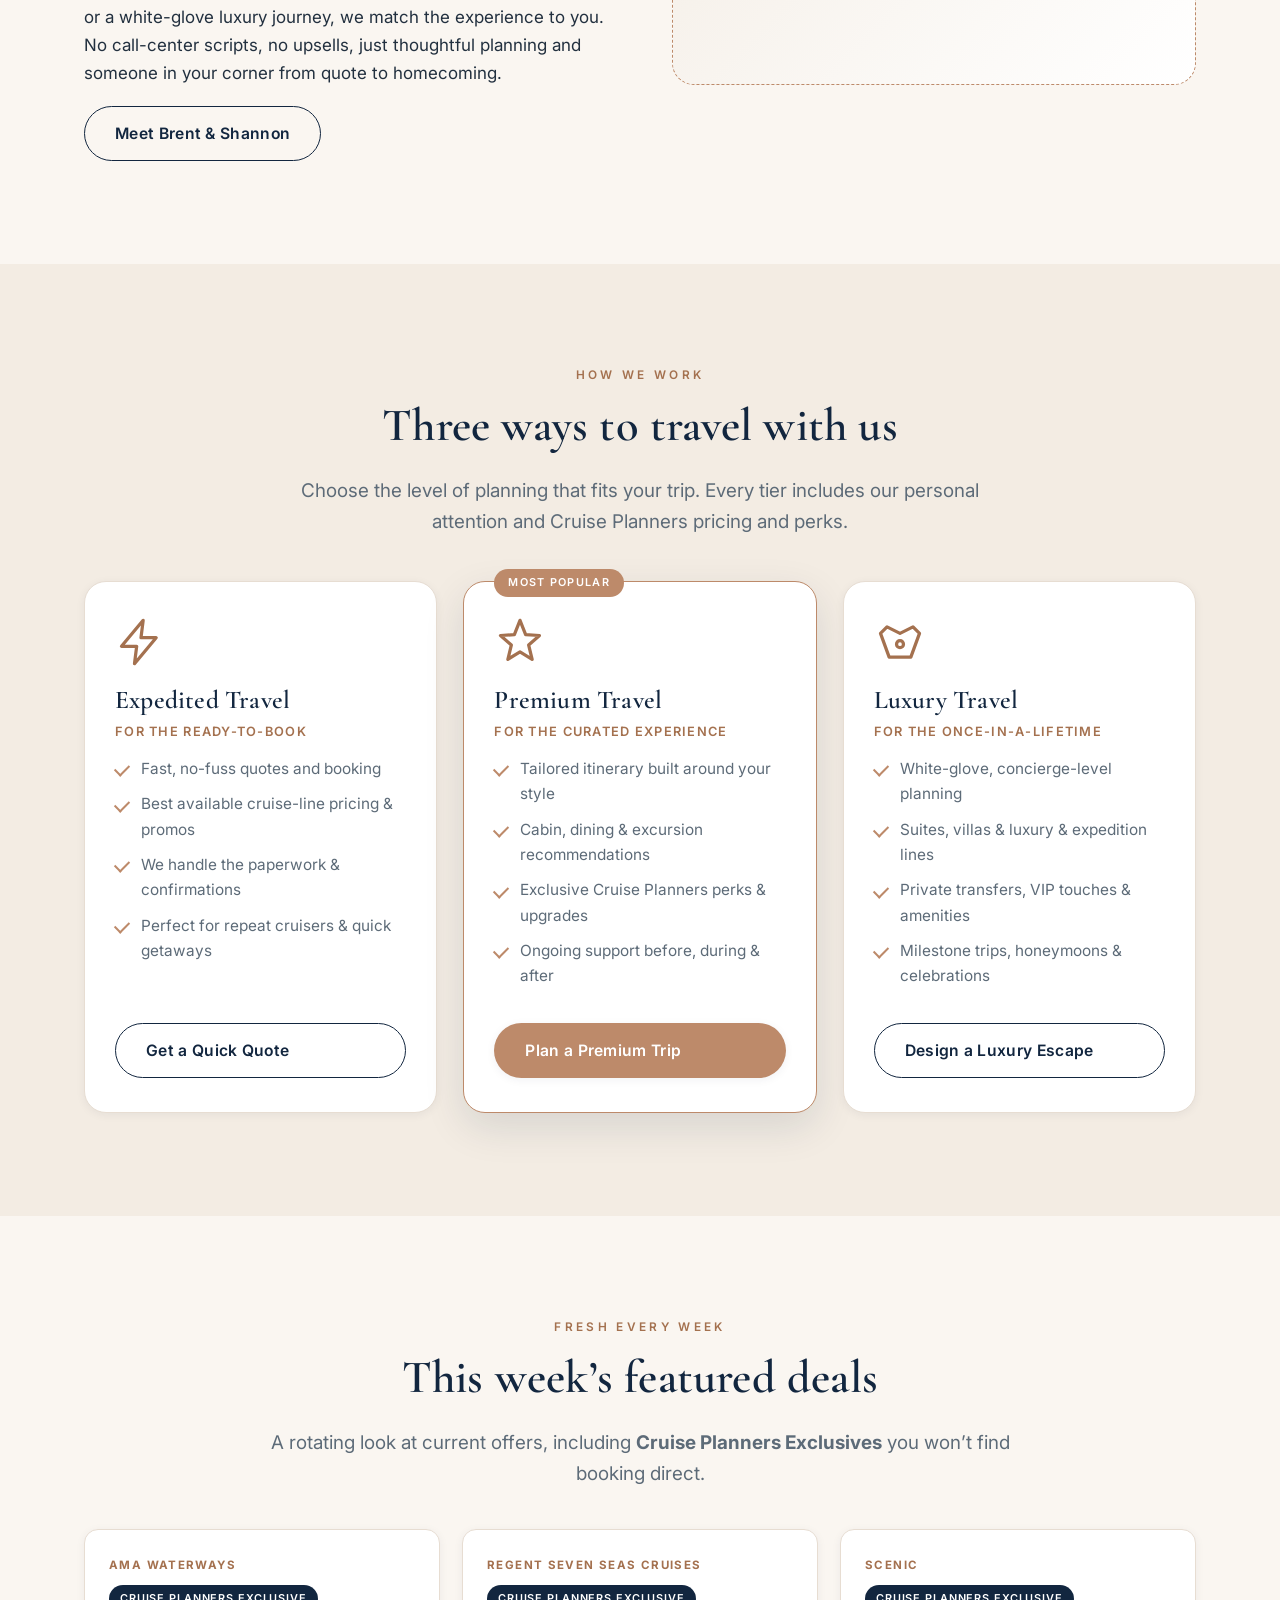
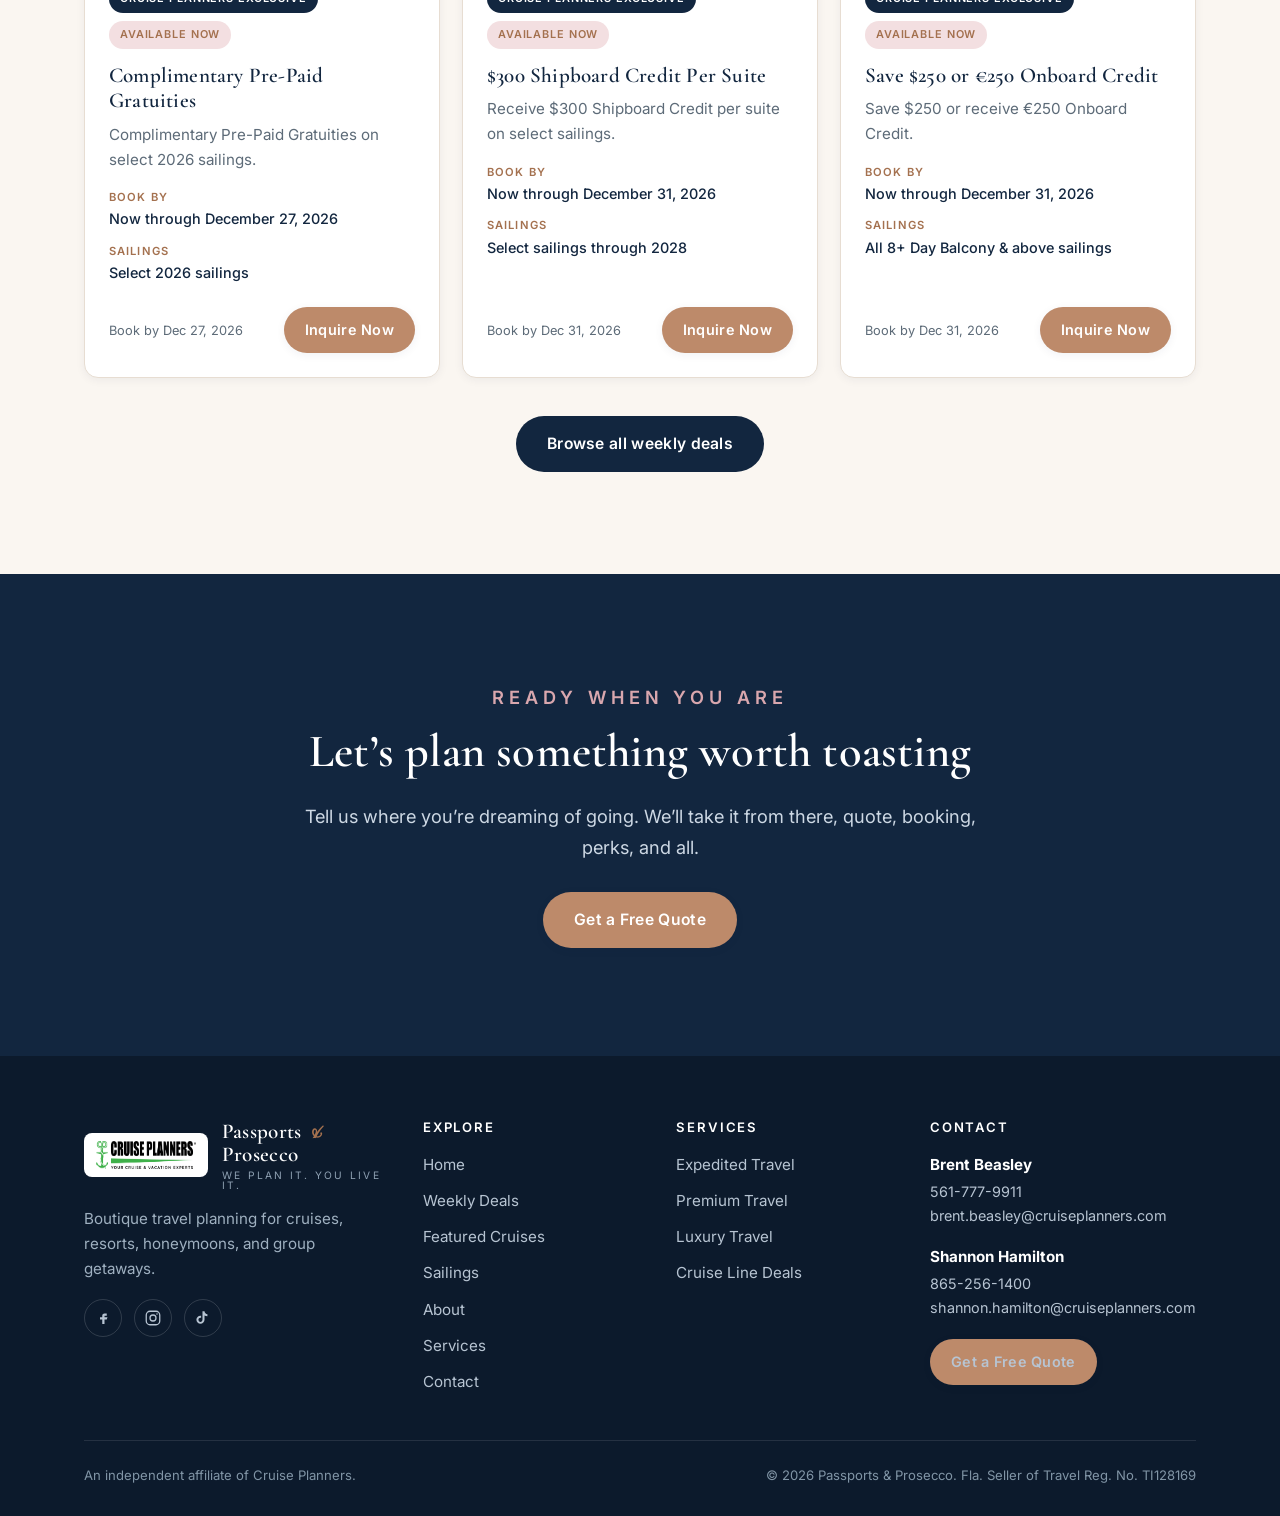
==== commit d922a321: "Add Sailings page: Royal Caribbean & Norwegian via secure Widgety proxy - Cloudflare Pages Function " ====
--- a/index.html
+++ b/index.html
@@ -24,7 +24,7 @@
   <link rel="preconnect" href="https://fonts.googleapis.com" />
   <link rel="preconnect" href="https://fonts.gstatic.com" crossorigin />
   <link href="https://fonts.googleapis.com/css2?family=Cormorant+Garamond:ital,wght@0,500;0,600;1,500&family=Inter:wght@400;500;600;700&family=Pinyon+Script&display=swap" rel="stylesheet" />
-  <link rel="stylesheet" href="assets/css/styles.css?v=8" />
+  <link rel="stylesheet" href="assets/css/styles.css?v=9" />
 </head>
 <body>
 <a class="skip-link" href="#main">Skip to content</a>
@@ -33,7 +33,7 @@
 <header class="site-header">
   <div class="site-header__inner">
     <a class="brand-lockup" href="index.html" aria-label="Passports and Prosecco, home">
-      <img class="cp-logo" src="assets/images/cruise-planners-logo.png?v=8" alt="Cruise Planners, Your Cruise and Vacation Experts" />
+      <img class="cp-logo" src="assets/images/cruise-planners-logo.png?v=9" alt="Cruise Planners, Your Cruise and Vacation Experts" />
       <span class="brand-lockup__name">
         <span class="primary">Passports <span class="amp">&amp;</span> Prosecco</span>
         <span class="sub">Cruise Planners Travel Advisors</span>
@@ -43,6 +43,7 @@
       <a href="index.html">Home</a>
       <a href="deals.html">Weekly Deals</a>
       <a href="featured.html">Featured Cruises</a>
+      <a href="sailings.html">Sailings</a>
       <a href="about.html">About</a>
       <a href="services.html">Services</a>
       <a href="contact.html">Contact</a>
@@ -190,7 +191,7 @@
     <div class="footer-grid">
       <div class="footer-brand">
         <div class="brand-lockup">
-          <span class="cp-logo-chip"><img class="cp-logo" src="assets/images/cruise-planners-logo.png?v=8" alt="Cruise Planners" /></span>
+          <span class="cp-logo-chip"><img class="cp-logo" src="assets/images/cruise-planners-logo.png?v=9" alt="Cruise Planners" /></span>
           <span class="brand-lockup__name">
             <span class="primary">Passports <span class="amp">&amp;</span> Prosecco</span>
             <span class="sub">We plan it. You live it.</span>
@@ -209,6 +210,7 @@
           <li><a href="index.html">Home</a></li>
           <li><a href="deals.html">Weekly Deals</a></li>
           <li><a href="featured.html">Featured Cruises</a></li>
+          <li><a href="sailings.html">Sailings</a></li>
           <li><a href="about.html">About</a></li>
           <li><a href="services.html">Services</a></li>
           <li><a href="contact.html">Contact</a></li>
@@ -236,8 +238,8 @@
   </div>
 </footer>
 
-<script src="assets/js/config.js?v=8"></script>
-<script src="assets/js/main.js?v=8"></script>
-<script src="assets/js/deals.js?v=8"></script>
+<script src="assets/js/config.js?v=9"></script>
+<script src="assets/js/main.js?v=9"></script>
+<script src="assets/js/deals.js?v=9"></script>
 </body>
 </html>
--- a/assets/css/styles.css
+++ b/assets/css/styles.css
@@ -302,6 +302,16 @@
 .deal-card__valid { font-size: .8rem; color: var(--muted); }
 .deal-card__valid.is-expired { color: var(--danger); font-weight: 600; }
 
+/* Sailings (Widgety) controls + ship banner */
+.sail-controls { display: flex; flex-wrap: wrap; gap: 14px; align-items: center; margin-bottom: 8px; }
+.sail-tabs { display: flex; flex-wrap: wrap; gap: 10px; }
+.sail-controls .deal-sort { margin-left: auto; }
+.sail-banner { position: relative; border-radius: var(--radius-lg); overflow: hidden; margin: 22px 0 8px; box-shadow: var(--shadow-sm); }
+.sail-banner img { width: 100%; height: clamp(150px, 26vw, 300px); object-fit: cover; display: block; }
+.sail-banner span { position: absolute; left: 20px; bottom: 16px; color: #fff; font-family: var(--serif); font-size: clamp(1.4rem, 3vw, 2rem); text-shadow: 0 2px 16px rgba(0,0,0,.5); }
+.sail-banner::after { content: ""; position: absolute; inset: 0; background: linear-gradient(to top, rgba(12,26,44,.6), rgba(12,26,44,0) 55%); }
+.sail-banner span { z-index: 1; }
+
 .deals-empty { text-align: center; padding: 60px 20px; color: var(--muted); }
 .deals-updated { font-size: .86rem; color: var(--muted); margin-top: 6px; }
 
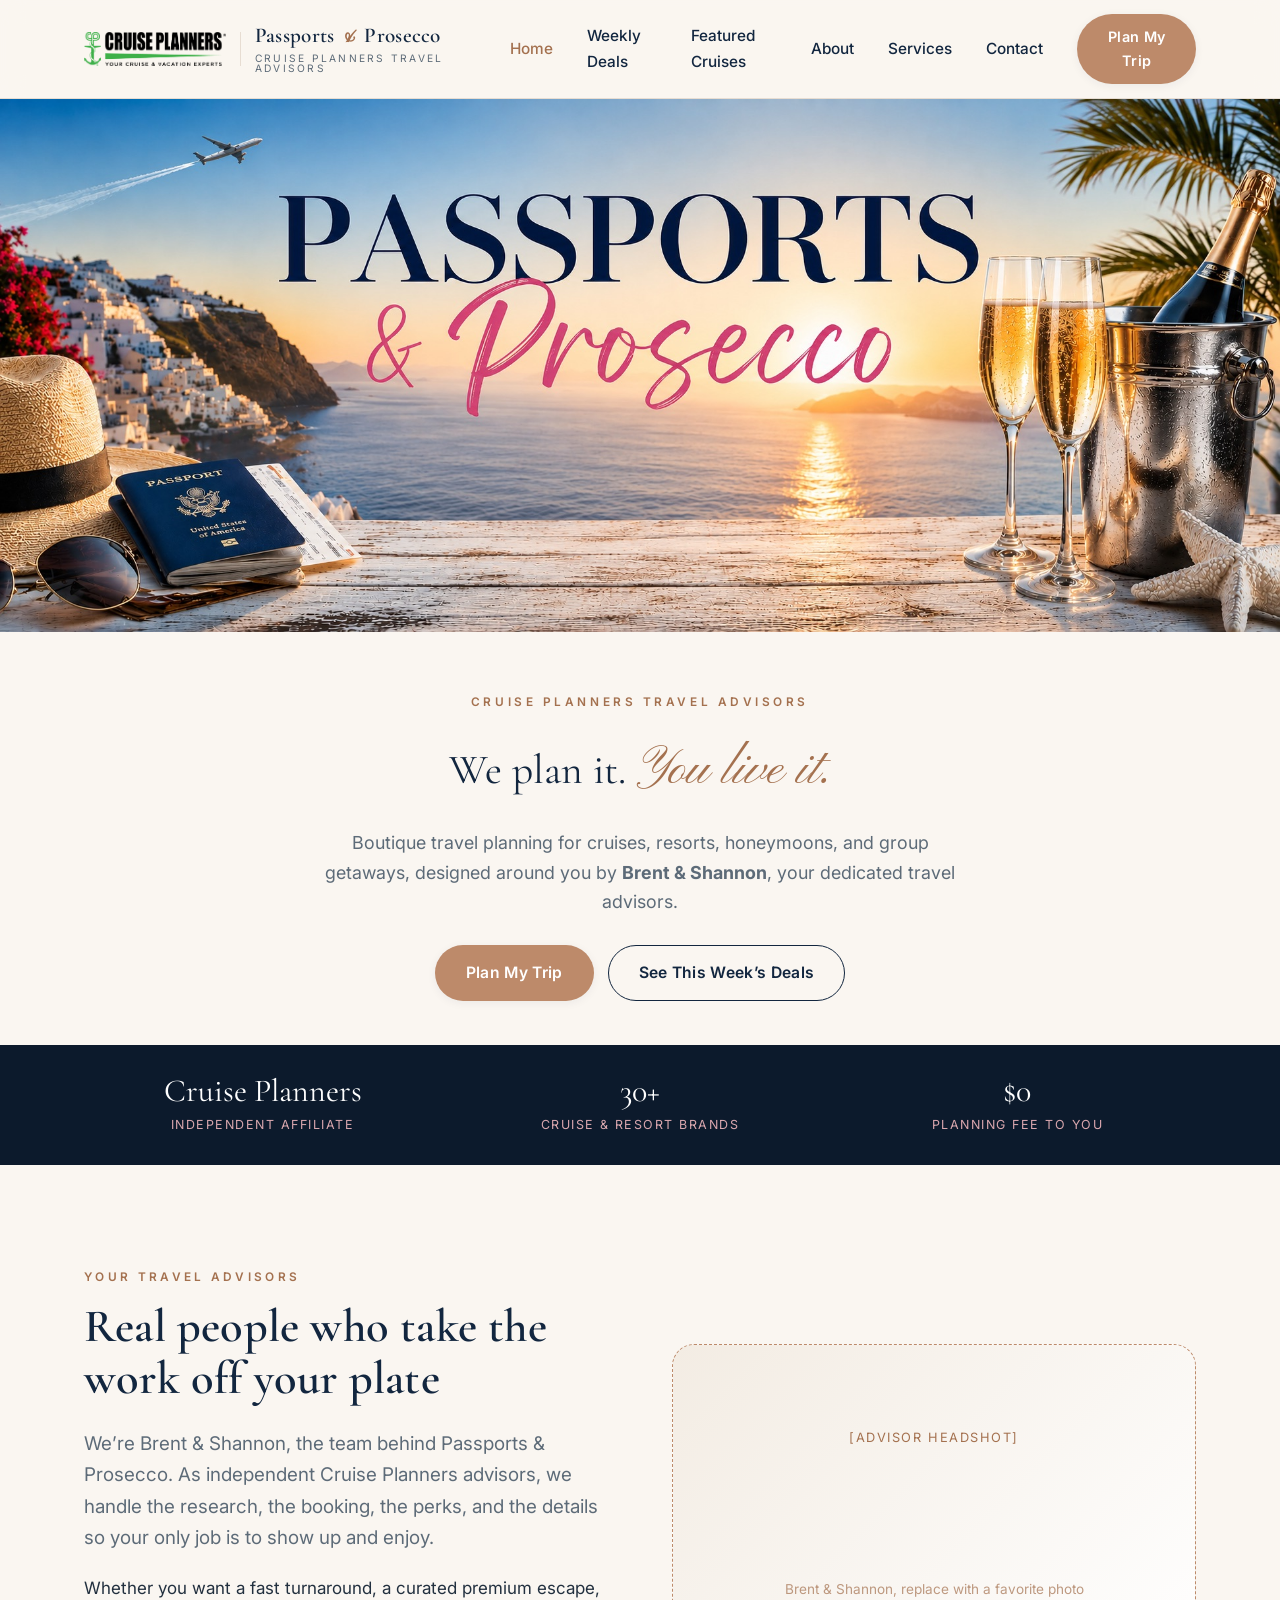
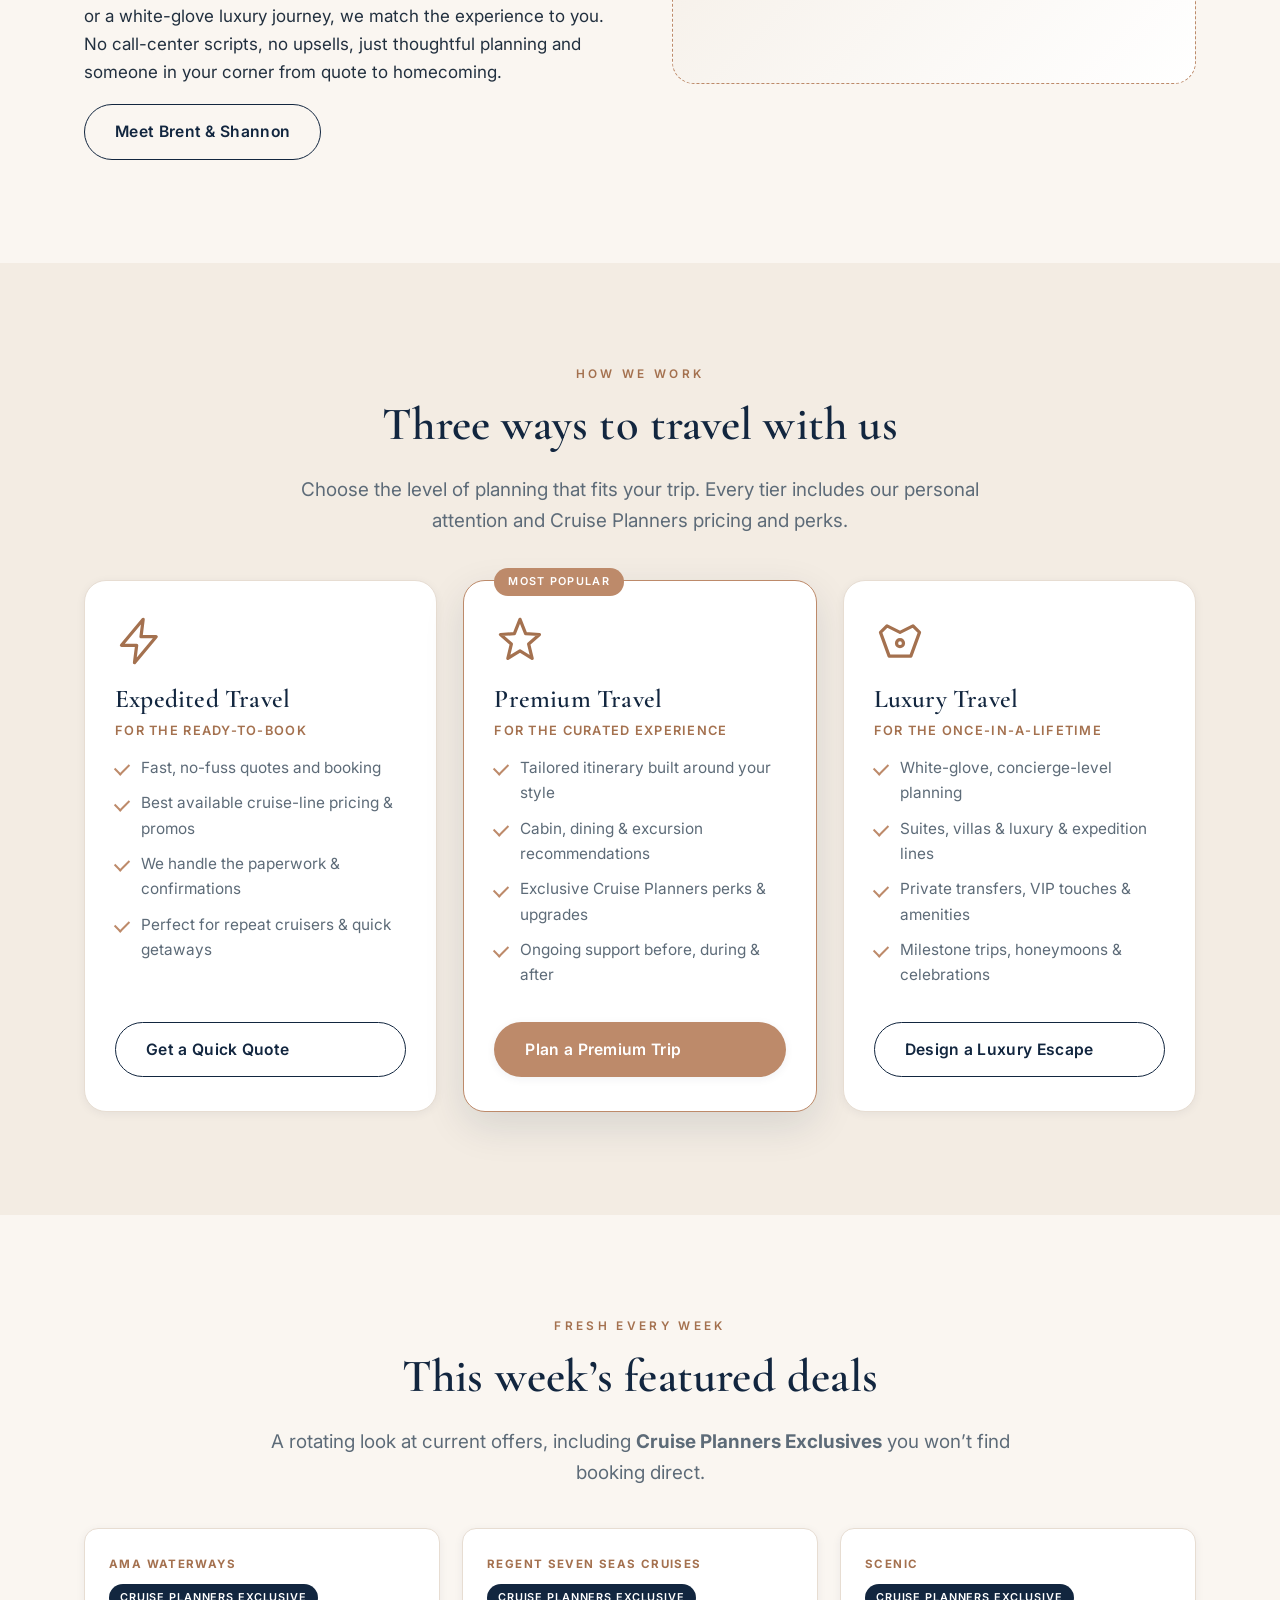
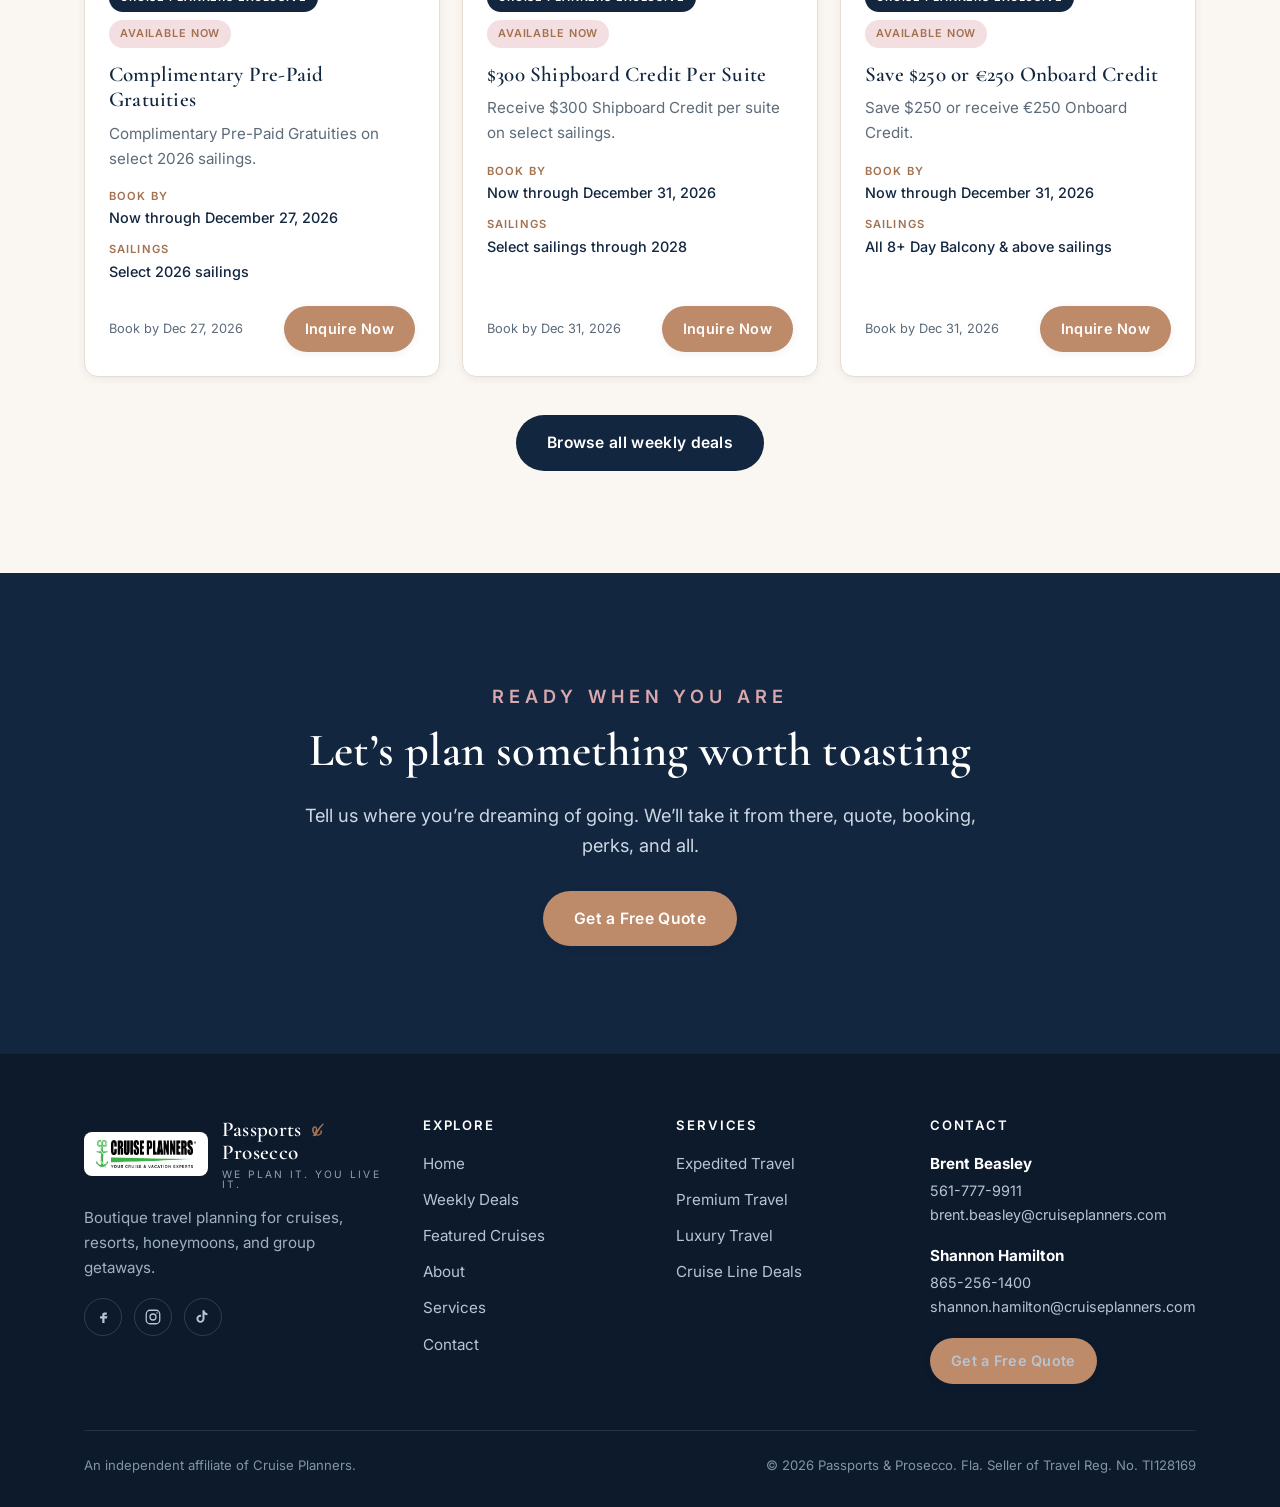
==== commit d635fe5e: "Remove Sailings page + Widgety API integration; keep GHL (Cruise Planners) form - Delete sailings.ht" ====
--- a/index.html
+++ b/index.html
@@ -24,7 +24,7 @@
   <link rel="preconnect" href="https://fonts.googleapis.com" />
   <link rel="preconnect" href="https://fonts.gstatic.com" crossorigin />
   <link href="https://fonts.googleapis.com/css2?family=Cormorant+Garamond:ital,wght@0,500;0,600;1,500&family=Inter:wght@400;500;600;700&family=Pinyon+Script&display=swap" rel="stylesheet" />
-  <link rel="stylesheet" href="assets/css/styles.css?v=9" />
+  <link rel="stylesheet" href="assets/css/styles.css?v=14" />
 </head>
 <body>
 <a class="skip-link" href="#main">Skip to content</a>
@@ -33,7 +33,7 @@
 <header class="site-header">
   <div class="site-header__inner">
     <a class="brand-lockup" href="index.html" aria-label="Passports and Prosecco, home">
-      <img class="cp-logo" src="assets/images/cruise-planners-logo.png?v=9" alt="Cruise Planners, Your Cruise and Vacation Experts" />
+      <img class="cp-logo" src="assets/images/cruise-planners-logo.png?v=14" alt="Cruise Planners, Your Cruise and Vacation Experts" />
       <span class="brand-lockup__name">
         <span class="primary">Passports <span class="amp">&amp;</span> Prosecco</span>
         <span class="sub">Cruise Planners Travel Advisors</span>
@@ -43,7 +43,6 @@
       <a href="index.html">Home</a>
       <a href="deals.html">Weekly Deals</a>
       <a href="featured.html">Featured Cruises</a>
-      <a href="sailings.html">Sailings</a>
       <a href="about.html">About</a>
       <a href="services.html">Services</a>
       <a href="contact.html">Contact</a>
@@ -191,7 +190,7 @@
     <div class="footer-grid">
       <div class="footer-brand">
         <div class="brand-lockup">
-          <span class="cp-logo-chip"><img class="cp-logo" src="assets/images/cruise-planners-logo.png?v=9" alt="Cruise Planners" /></span>
+          <span class="cp-logo-chip"><img class="cp-logo" src="assets/images/cruise-planners-logo.png?v=14" alt="Cruise Planners" /></span>
           <span class="brand-lockup__name">
             <span class="primary">Passports <span class="amp">&amp;</span> Prosecco</span>
             <span class="sub">We plan it. You live it.</span>
@@ -210,7 +209,6 @@
           <li><a href="index.html">Home</a></li>
           <li><a href="deals.html">Weekly Deals</a></li>
           <li><a href="featured.html">Featured Cruises</a></li>
-          <li><a href="sailings.html">Sailings</a></li>
           <li><a href="about.html">About</a></li>
           <li><a href="services.html">Services</a></li>
           <li><a href="contact.html">Contact</a></li>
@@ -238,8 +236,8 @@
   </div>
 </footer>
 
-<script src="assets/js/config.js?v=9"></script>
-<script src="assets/js/main.js?v=9"></script>
-<script src="assets/js/deals.js?v=9"></script>
+<script src="assets/js/config.js?v=14"></script>
+<script src="assets/js/main.js?v=14"></script>
+<script src="assets/js/deals.js?v=14"></script>
 </body>
 </html>
--- a/assets/css/styles.css
+++ b/assets/css/styles.css
@@ -306,6 +306,19 @@
 .sail-controls { display: flex; flex-wrap: wrap; gap: 14px; align-items: center; margin-bottom: 8px; }
 .sail-tabs { display: flex; flex-wrap: wrap; gap: 10px; }
 .sail-controls .deal-sort { margin-left: auto; }
+/* Mode toggle */
+.sail-modes { display: flex; gap: 10px; margin-bottom: 20px; }
+/* Quick Cruise Search form */
+.cruise-search { background: var(--navy); border-radius: var(--radius-lg); padding: 26px clamp(18px, 3vw, 30px); box-shadow: var(--shadow-md); }
+.cruise-search__grid { display: grid; grid-template-columns: repeat(4, 1fr); gap: 16px; }
+.cruise-search__field { display: flex; flex-direction: column; gap: 7px; }
+.cruise-search__field span { color: var(--rose); font-size: .74rem; font-weight: 600; letter-spacing: .12em; text-transform: uppercase; }
+.cruise-search__field select { font-family: var(--sans); font-size: 1rem; padding: 12px 14px; border-radius: 10px; border: 1px solid rgba(255,255,255,.18); background: #fff; color: var(--ink); cursor: pointer; }
+.cruise-search__field select:focus { outline: none; box-shadow: 0 0 0 3px var(--rose-soft); }
+.cruise-search__go { margin-top: 20px; width: 100%; justify-content: center; font-size: 1.05rem; padding: 15px; }
+.sail-note { font-size: .9rem; color: var(--muted); margin: 18px 0 8px; }
+@media (max-width: 760px) { .cruise-search__grid { grid-template-columns: 1fr 1fr; } }
+@media (max-width: 460px) { .cruise-search__grid { grid-template-columns: 1fr; } }
 .sail-banner { position: relative; border-radius: var(--radius-lg); overflow: hidden; margin: 22px 0 8px; box-shadow: var(--shadow-sm); }
 .sail-banner img { width: 100%; height: clamp(150px, 26vw, 300px); object-fit: cover; display: block; }
 .sail-banner span { position: absolute; left: 20px; bottom: 16px; color: #fff; font-family: var(--serif); font-size: clamp(1.4rem, 3vw, 2rem); text-shadow: 0 2px 16px rgba(0,0,0,.5); }
@@ -346,6 +359,8 @@
 }
 .field textarea { resize: vertical; min-height: 130px; }
 .form__note { font-size: .84rem; color: var(--muted); }
+.ghl-form { min-height: 720px; }
+.ghl-form iframe { width: 100%; min-height: 720px; border: 0; border-radius: 12px; background: #fff; }
 .form-success { background: var(--rose-soft); border: 1px solid var(--rose); color: var(--navy); padding: 16px 18px; border-radius: 10px; display: none; }
 
 /* ---------- Info list (contact) ---------- */
